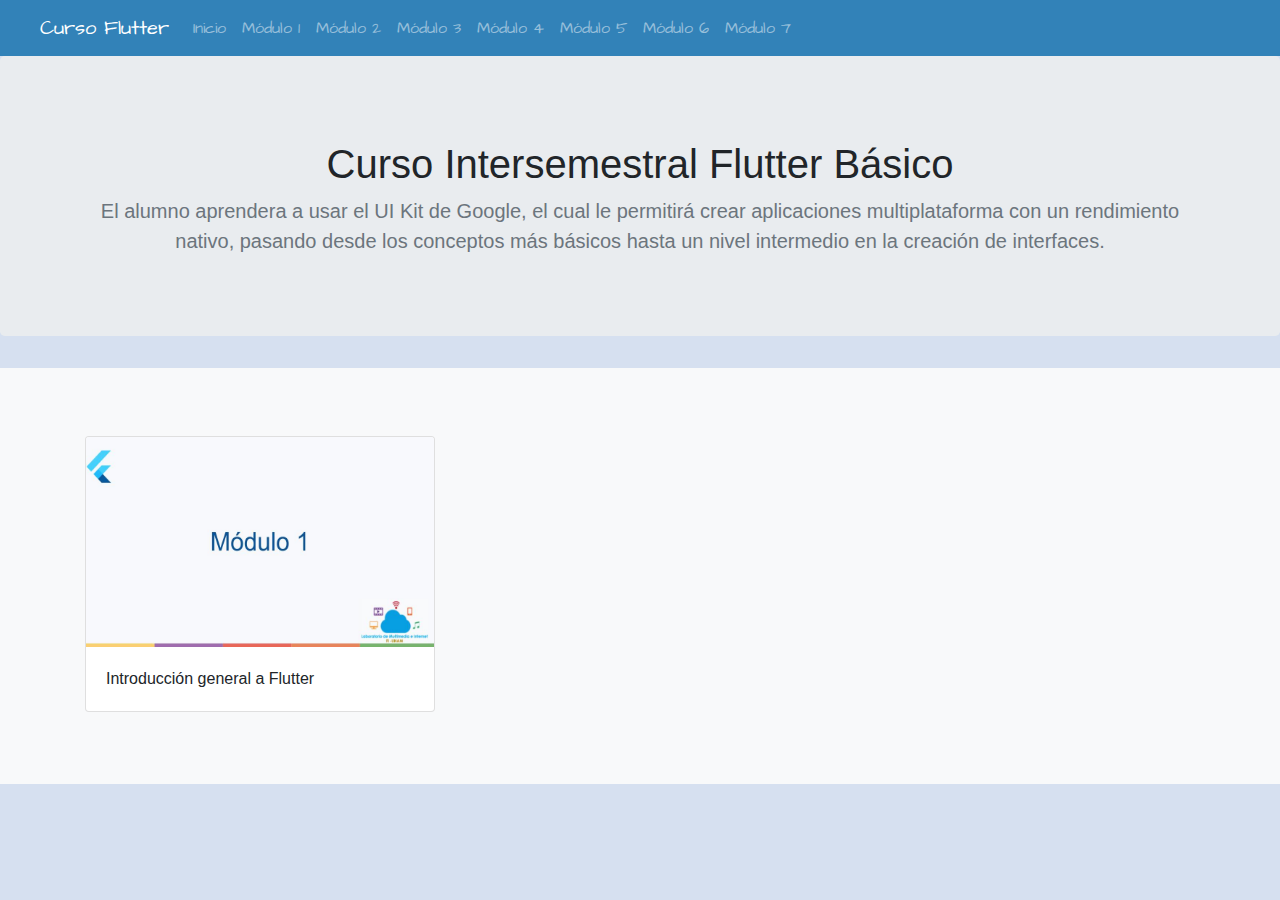
==== index.html @ 4120dad0 "Pagina Curso Flutter" ====
<!doctype html>
<html lang="es">
  <head>
    <!-- Required meta tags -->
    <meta charset="utf-8">
    <meta name="viewport" content="width=device-width, initial-scale=1, shrink-to-fit=no">

    <!-- Bootstrap CSS -->
    <link rel="stylesheet" href="https://maxcdn.bootstrapcdn.com/bootstrap/4.0.0/css/bootstrap.min.css" integrity="sha384-Gn5384xqQ1aoWXA+058RXPxPg6fy4IWvTNh0E263XmFcJlSAwiGgFAW/dAiS6JXm" crossorigin="anonymous">
    <link rel="stylesheet" href="estilos.css">
    <link href="https://fonts.googleapis.com/css2?family=Architects+Daughter&display=swap" rel="stylesheet">    <title>Inicio</title>
  </head>
  <body>

    <nav id=menu class="navbar navbar-expand-sm navbar-dark ">
        <a href="#" class="navbar-brand">Curso Flutter</a>
        <button class="navbar-toggler" data-toggle="collapse" data-target="#navbarMenu">
          <span class="navbar-toggler-icon"></span>
        </button>
        <div class="collapse navbar-collapse" id=navbarMenu>
            <ul class="navbar-nav">
              <li class="nav-item">
                <a href="index.html" class="nav-link">Inicio</a>
              </li>
                <li class="nav-item">
                  <a href="modulo1.html" class="nav-link">Módulo 1</a>

                </li>
                <li class="nav-item">
                  <a href="modulo2.html" class="nav-link">Módulo 2</a>

                </li>
                <li class="nav-item">
                  <a href="modulo3.html" class="nav-link">Módulo 3</a>

                </li>
                <li class="nav-item">
                  <a href="modulo4.html" class="nav-link">Módulo 4</a>

                </li>
                <li class="nav-item">
                  <a href="modulo5.html" class="nav-link">Módulo 5</a>

                </li>
                <li class="nav-item">
                  <a href="modulo6.html" class="nav-link">Módulo 6</a>

                </li>
                <li class="nav-item">
                  <a href="modulo7.html" class="nav-link">Módulo 7</a>

                </li>
            </ul>
        </div>

    </nav>

    <main role="main">

      <section class="jumbotron text-center">
        <div class="container">
          <h1 class="jumbotron-heading">Curso Intersemestral Flutter Básico</h1>
          <p class="lead text-muted"> El alumno aprendera a usar el UI Kit de Google, el cual le permitirá crear aplicaciones multiplataforma con un rendimiento nativo, pasando desde los conceptos más básicos hasta un nivel intermedio en la creación de interfaces.
            
          </p>
        </div>
      </section>

     



      <div class="album py-5 bg-light">
        <div class="container">

          <div class="row">

            <!-- Modulo1 -->
            <div class="col-md-4">
              <div class="card mb-4 box-shadow">
                <a href="modulo1.html"><img class="card-img-top" src="imagenes/modulo1.jpg" alt="Card image cap"></a>
                <div class="card-body">
                  <p class="card-text"> Introducción general a Flutter </p>
                  
                </div>
              </div>
            </div>

           
            

            

          </div>
        </div>
      </div>

    </main>



    












    <!-- Optional JavaScript -->
    <!-- jQuery first, then Popper.js, then Bootstrap JS -->
    <script src="https://code.jquery.com/jquery-3.2.1.slim.min.js" integrity="sha384-KJ3o2DKtIkvYIK3UENzmM7KCkRr/rE9/Qpg6aAZGJwFDMVNA/GpGFF93hXpG5KkN" crossorigin="anonymous"></script>
    <script src="https://cdnjs.cloudflare.com/ajax/libs/popper.js/1.12.9/umd/popper.min.js" integrity="sha384-ApNbgh9B+Y1QKtv3Rn7W3mgPxhU9K/ScQsAP7hUibX39j7fakFPskvXusvfa0b4Q" crossorigin="anonymous"></script>
    <script src="https://maxcdn.bootstrapcdn.com/bootstrap/4.0.0/js/bootstrap.min.js" integrity="sha384-JZR6Spejh4U02d8jOt6vLEHfe/JQGiRRSQQxSfFWpi1MquVdAyjUar5+76PVCmYl" crossorigin="anonymous"></script>
  </body>
</html>
---- estilos.css ----
body{
    background-color: #d6e0f0;
    
}
#menu {
    background-color: #3282b8;
    font-family: 'Architects Daughter', cursive;
    padding-left: 40px;
    padding-right: 40px;
}
.container {
    padding-top: 20px;
}

img {
    height: 210px;
    width: 190px;
}

#logos{
    display: inline-block;

}

.tarjeta {
    padding-top: 20px;
    margin-top: 50px;
}
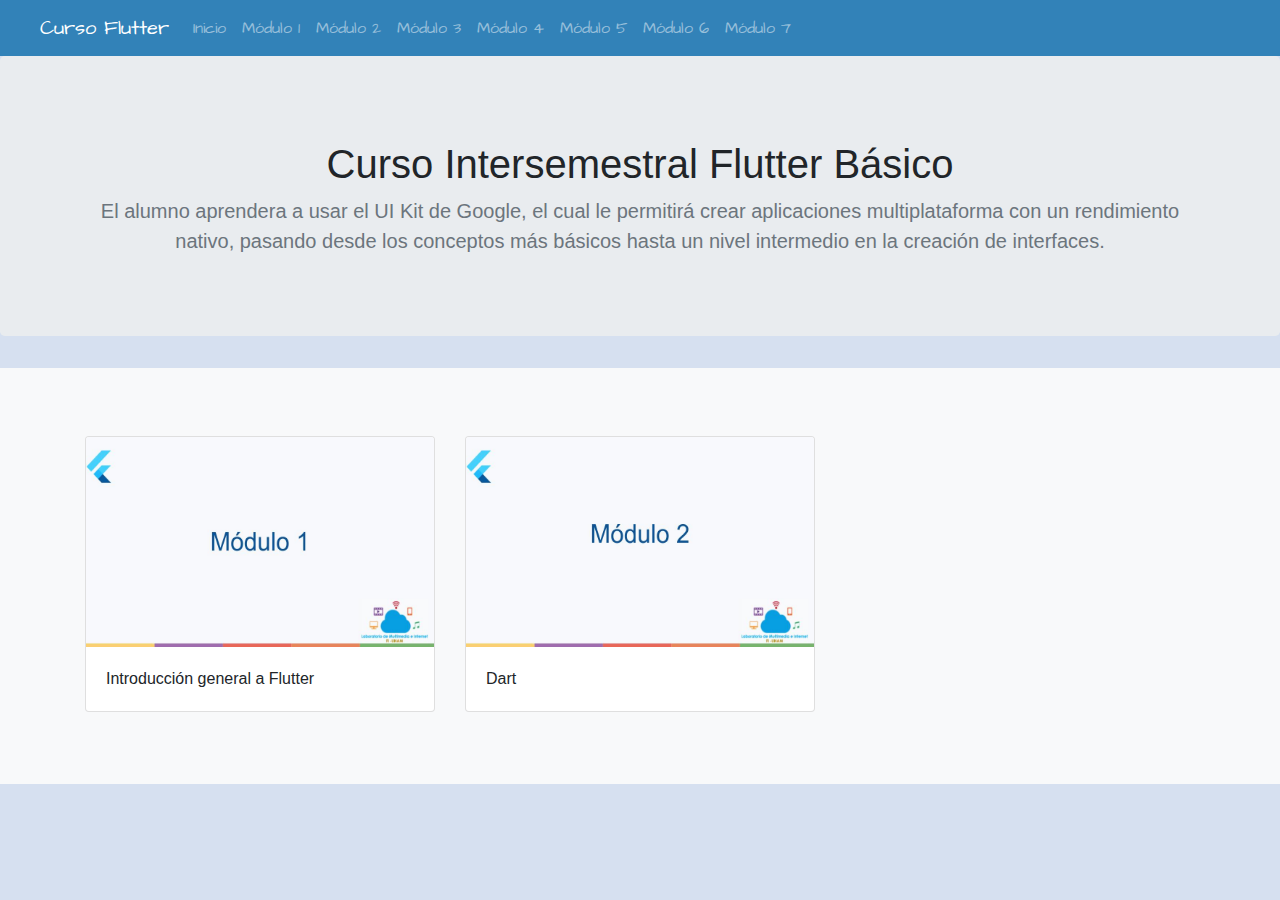
==== commit 6ceaa714: "Se agregaron dos videos del modulo 2" ====
--- a/index.html
+++ b/index.html
@@ -86,6 +86,18 @@
               </div>
             </div>
 
+            <!-- Modulo2 -->
+            <div class="col-md-4">
+              <div class="card mb-4 box-shadow">
+                <a href="modulo2.html"><img class="card-img-top" src="imagenes/modulo2.jpg" alt="Card image cap"></a>
+                <div class="card-body">
+                  <p class="card-text"> Dart </p>
+                  
+                </div>
+              </div>
+            </div>
+
+
            
             
 
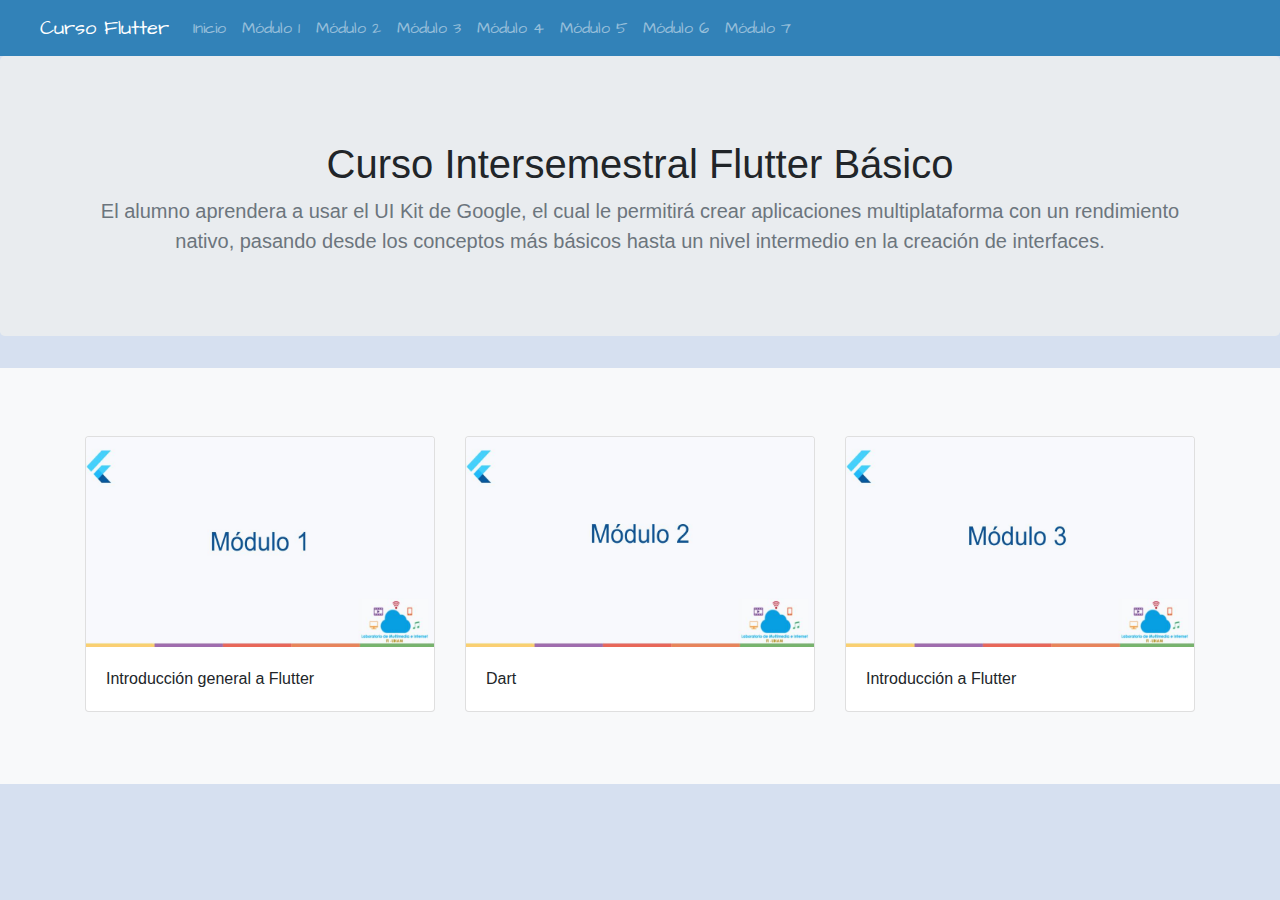
==== commit a5d5c659: "Se agrega el material del modulo 3" ====
--- a/index.html
+++ b/index.html
@@ -97,6 +97,17 @@
               </div>
             </div>
 
+             <!-- Modulo2 -->
+             <div class="col-md-4">
+              <div class="card mb-4 box-shadow">
+                <a href="modulo3.html"><img class="card-img-top" src="imagenes/modulo3.jpg" alt="Card image cap"></a>
+                <div class="card-body">
+                  <p class="card-text"> Introducción a Flutter </p>
+                  
+                </div>
+              </div>
+            </div>
+
 
            
             
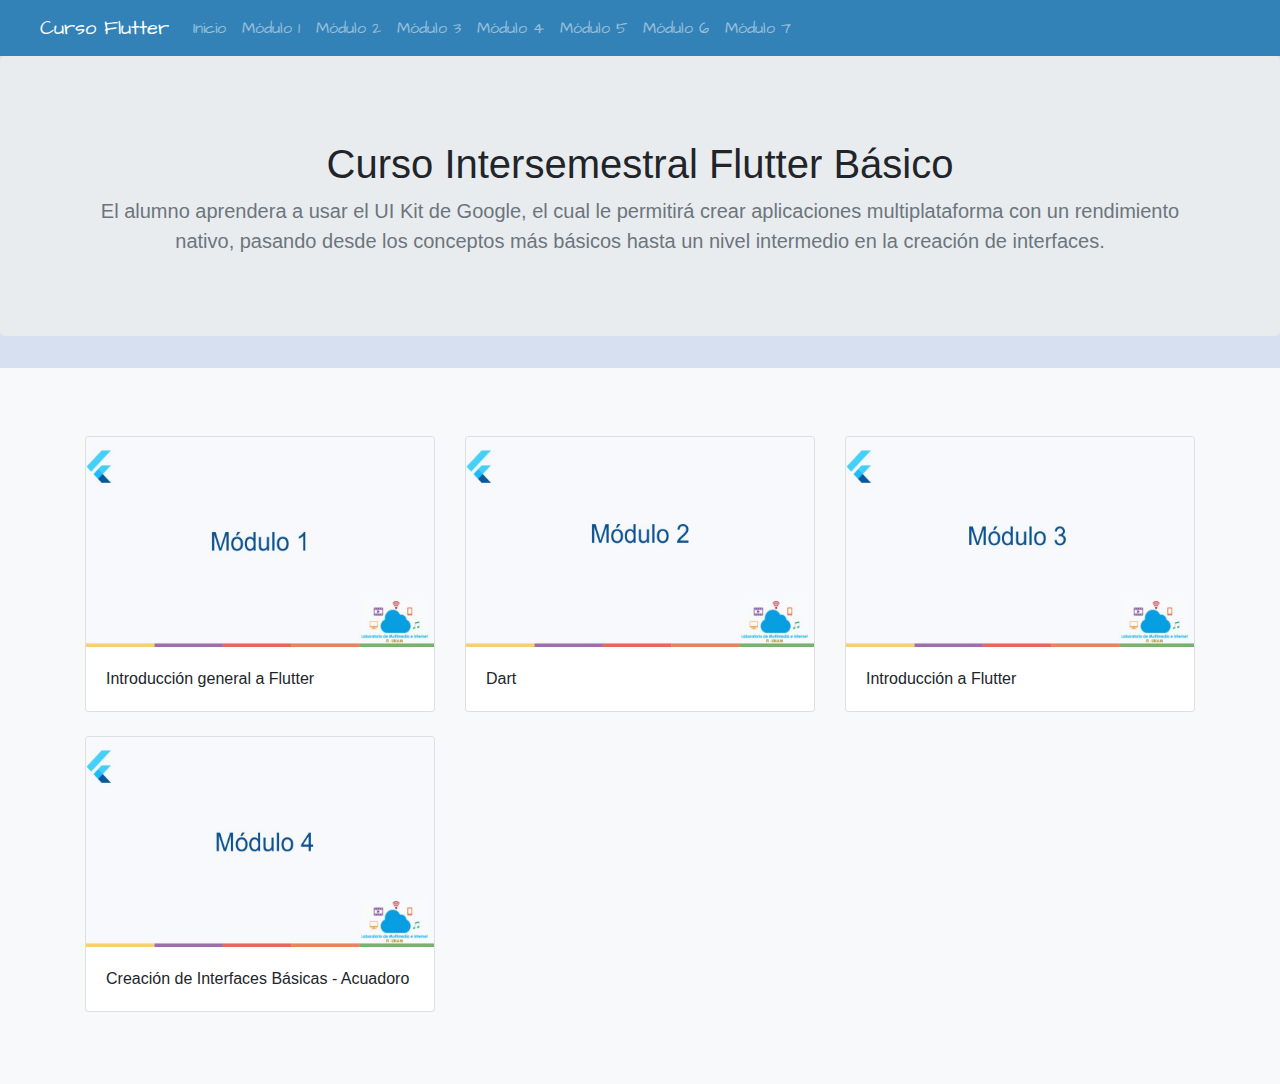
==== commit 1e79d014: "Se agrega todo el material del modulo 4" ====
--- a/index.html
+++ b/index.html
@@ -97,7 +97,7 @@
               </div>
             </div>
 
-             <!-- Modulo2 -->
+             <!-- Modulo3 -->
              <div class="col-md-4">
               <div class="card mb-4 box-shadow">
                 <a href="modulo3.html"><img class="card-img-top" src="imagenes/modulo3.jpg" alt="Card image cap"></a>
@@ -107,6 +107,18 @@
                 </div>
               </div>
             </div>
+
+             <!-- Modulo2 -->
+             <div class="col-md-4">
+              <div class="card mb-4 box-shadow">
+                <a href="modulo4.html"><img class="card-img-top" src="imagenes/modulo4.jpg" alt="Card image cap"></a>
+                <div class="card-body">
+                  <p class="card-text"> Creación de Interfaces Básicas - Acuadoro </p>
+                  
+                </div>
+              </div>
+            </div>
+
 
 
            
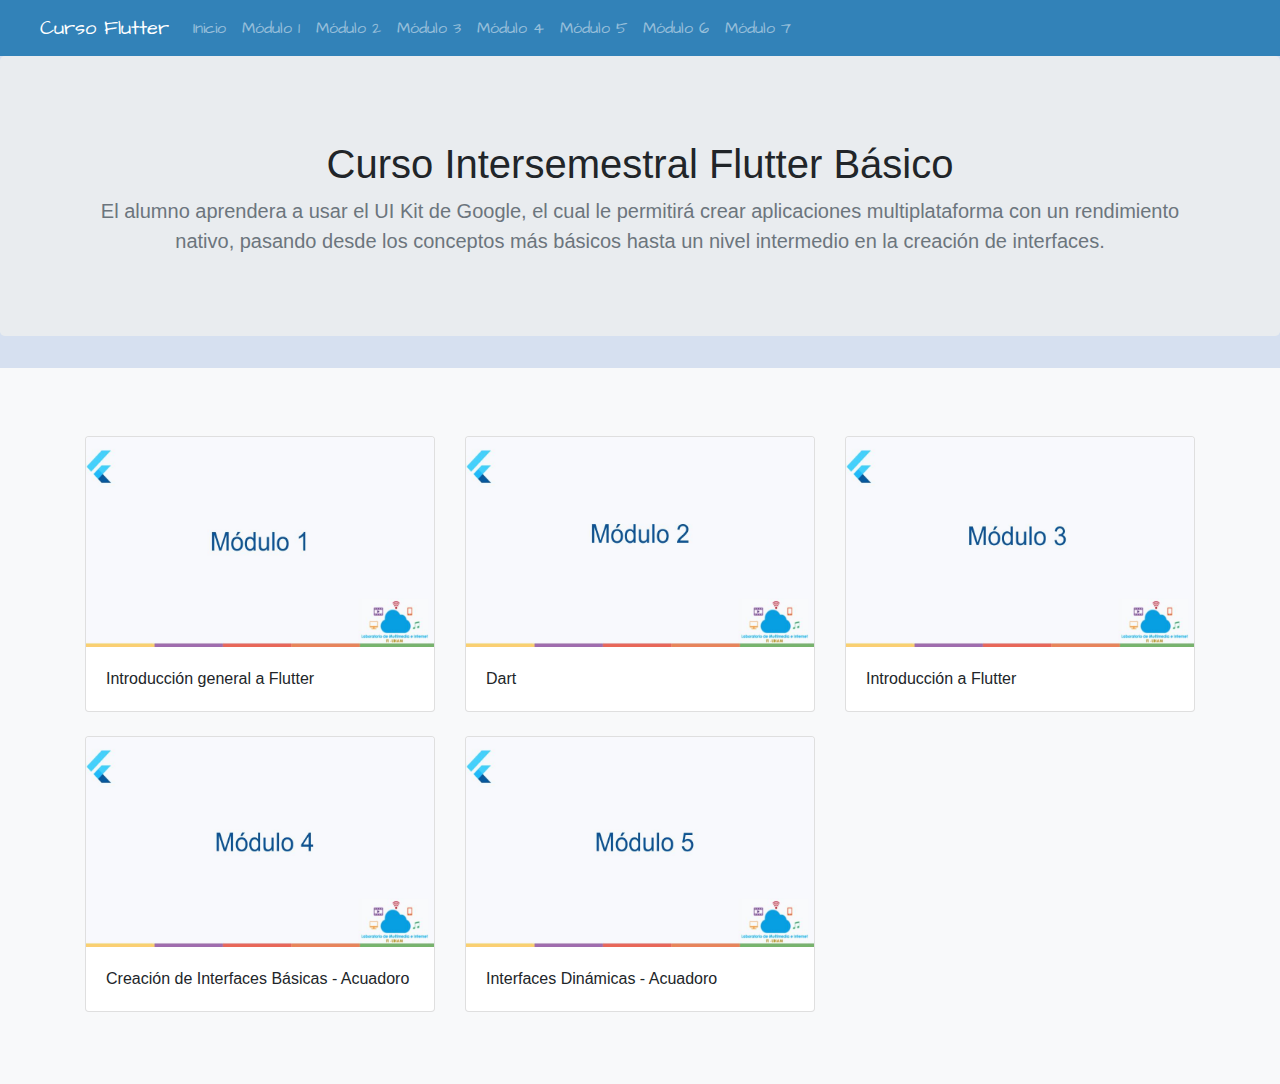
==== commit add1f961: "Se agrega todo el material del módulo 5" ====
--- a/index.html
+++ b/index.html
@@ -108,12 +108,23 @@
               </div>
             </div>
 
-             <!-- Modulo2 -->
+             <!-- Modulo4 -->
              <div class="col-md-4">
               <div class="card mb-4 box-shadow">
                 <a href="modulo4.html"><img class="card-img-top" src="imagenes/modulo4.jpg" alt="Card image cap"></a>
                 <div class="card-body">
                   <p class="card-text"> Creación de Interfaces Básicas - Acuadoro </p>
+                  
+                </div>
+              </div>
+            </div>
+
+            <!-- Modulo5 -->
+            <div class="col-md-4">
+              <div class="card mb-4 box-shadow">
+                <a href="modulo5.html"><img class="card-img-top" src="imagenes/modulo5.jpg" alt="Card image cap"></a>
+                <div class="card-body">
+                  <p class="card-text"> Interfaces Dinámicas - Acuadoro </p>
                   
                 </div>
               </div>
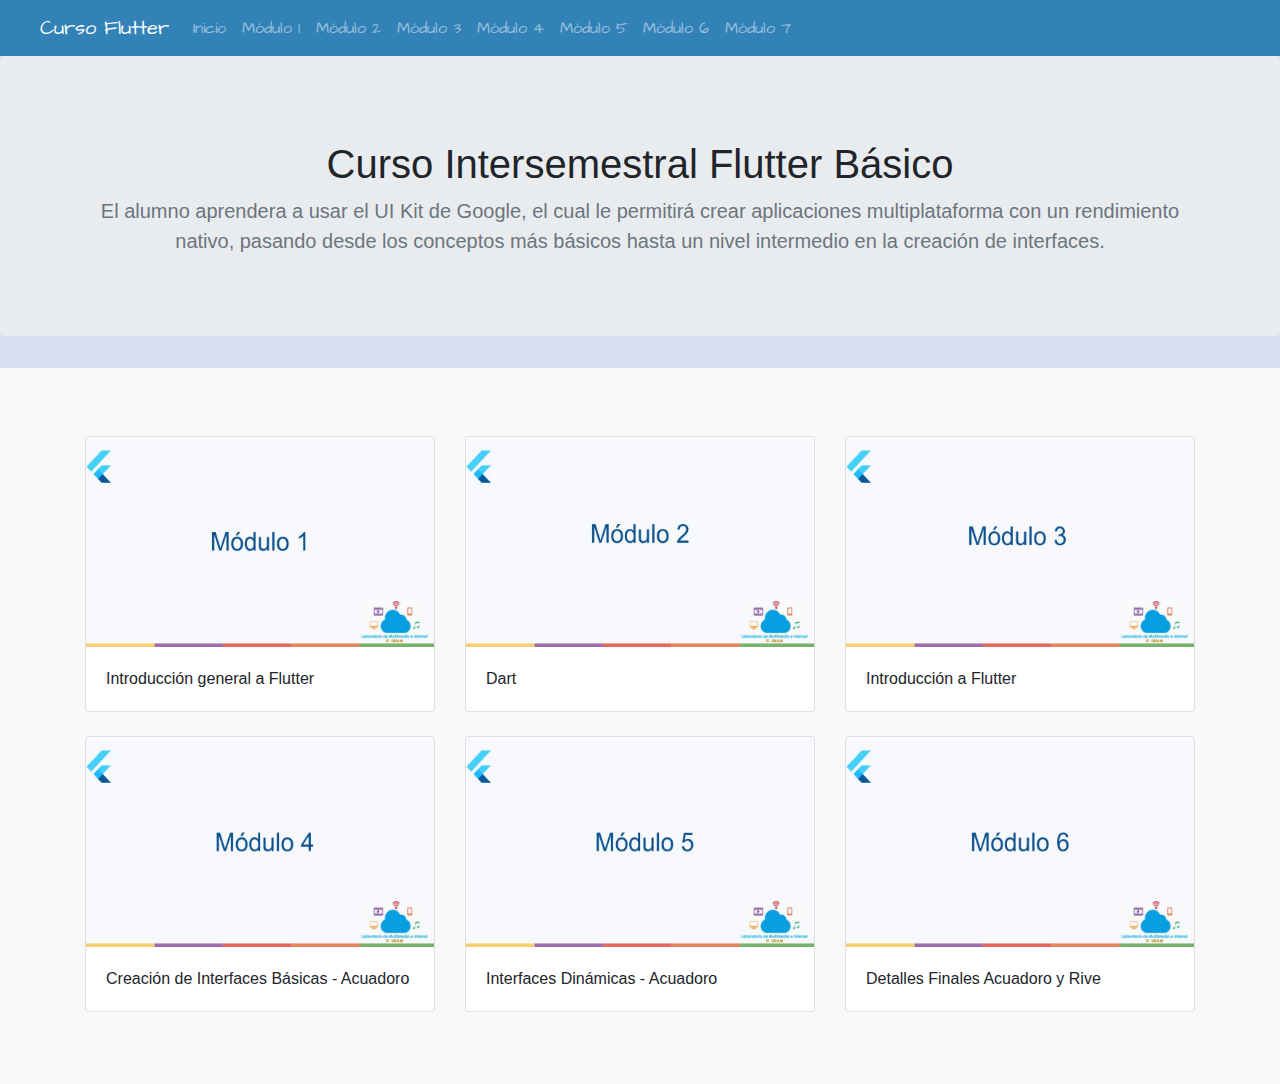
==== commit 8d1d5caa: "Primera parte modulo6" ====
--- a/index.html
+++ b/index.html
@@ -130,6 +130,17 @@
               </div>
             </div>
 
+            <!-- Modulo6 -->
+            <div class="col-md-4">
+              <div class="card mb-4 box-shadow">
+                <a href="modulo6.html"><img class="card-img-top" src="imagenes/modulo6.jpg" alt="Card image cap"></a>
+                <div class="card-body">
+                  <p class="card-text"> Detalles Finales Acuadoro y Rive </p>
+                  
+                </div>
+              </div>
+            </div>
+
 
 
            
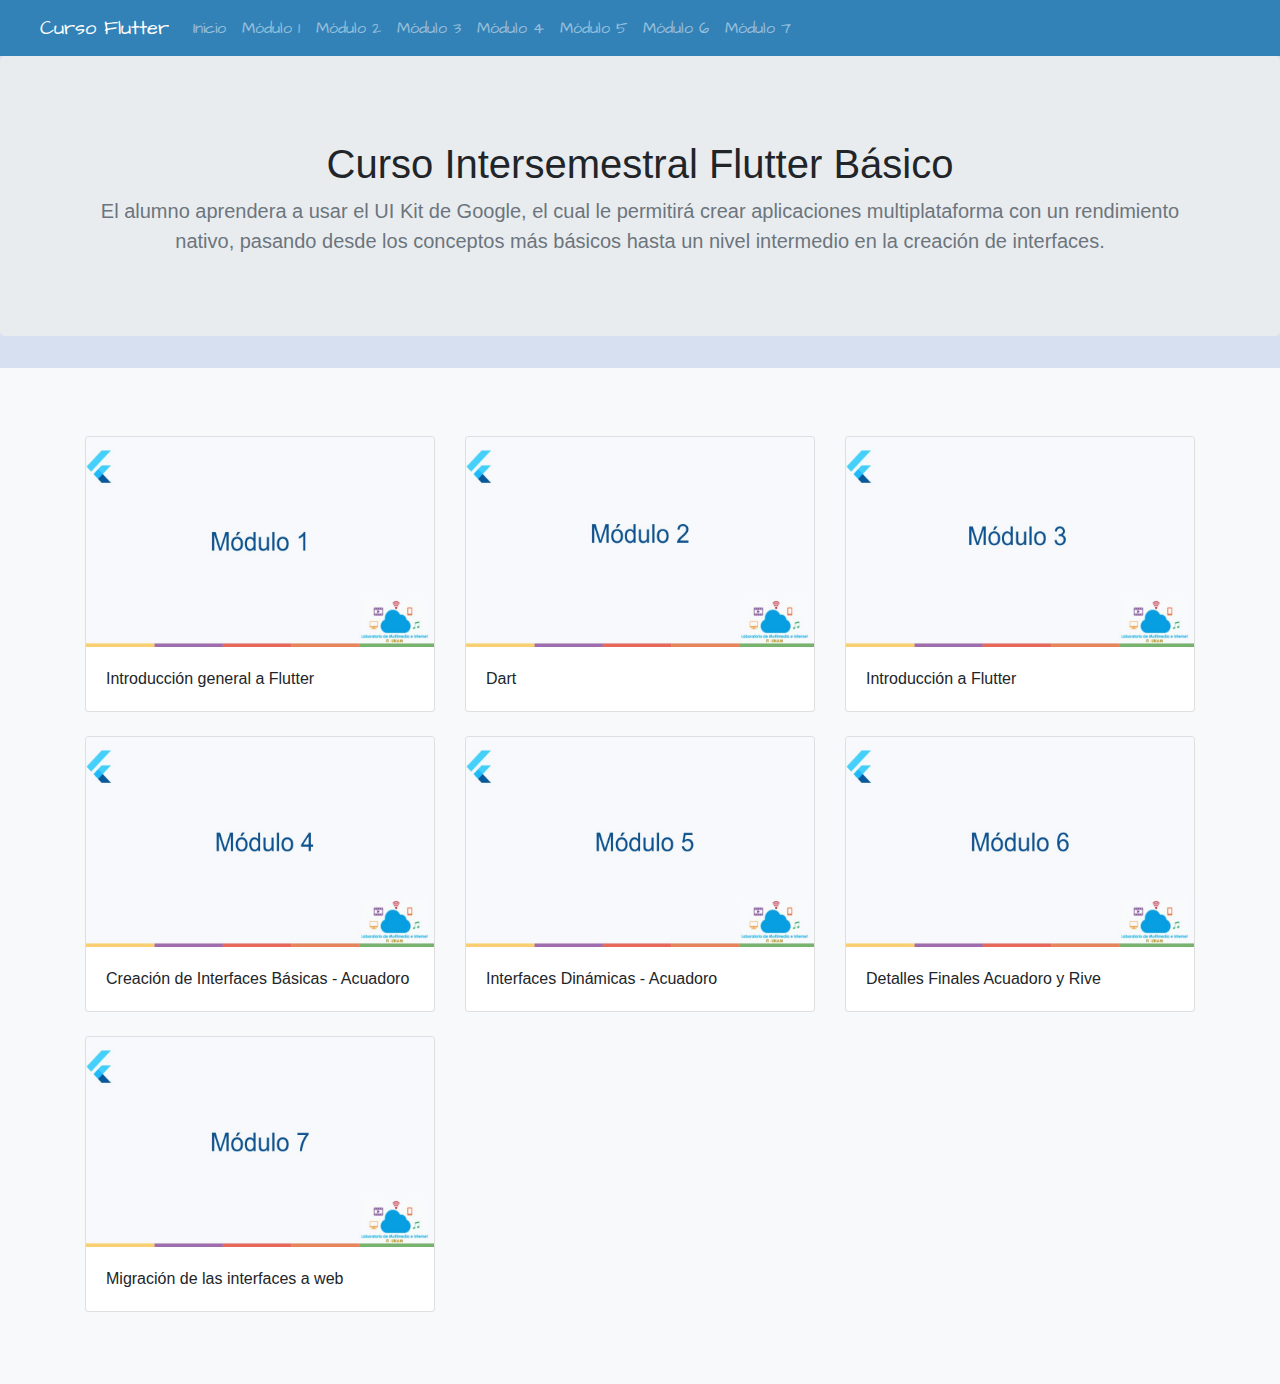
==== commit 5fd48c26: "Se agregaron las clases del modulo7" ====
--- a/index.html
+++ b/index.html
@@ -141,7 +141,16 @@
               </div>
             </div>
 
-
+            <!-- Modulo7 -->
+           <div class="col-md-4">
+            <div class="card mb-4 box-shadow">
+              <a href="modulo7.html"><img class="card-img-top" src="imagenes/modulo7.jpg" alt="Card image cap"></a>
+              <div class="card-body">
+                <p class="card-text"> Migración de las interfaces a web </p>
+               
+              </div>
+            </div>
+          </div>
 
            
             
